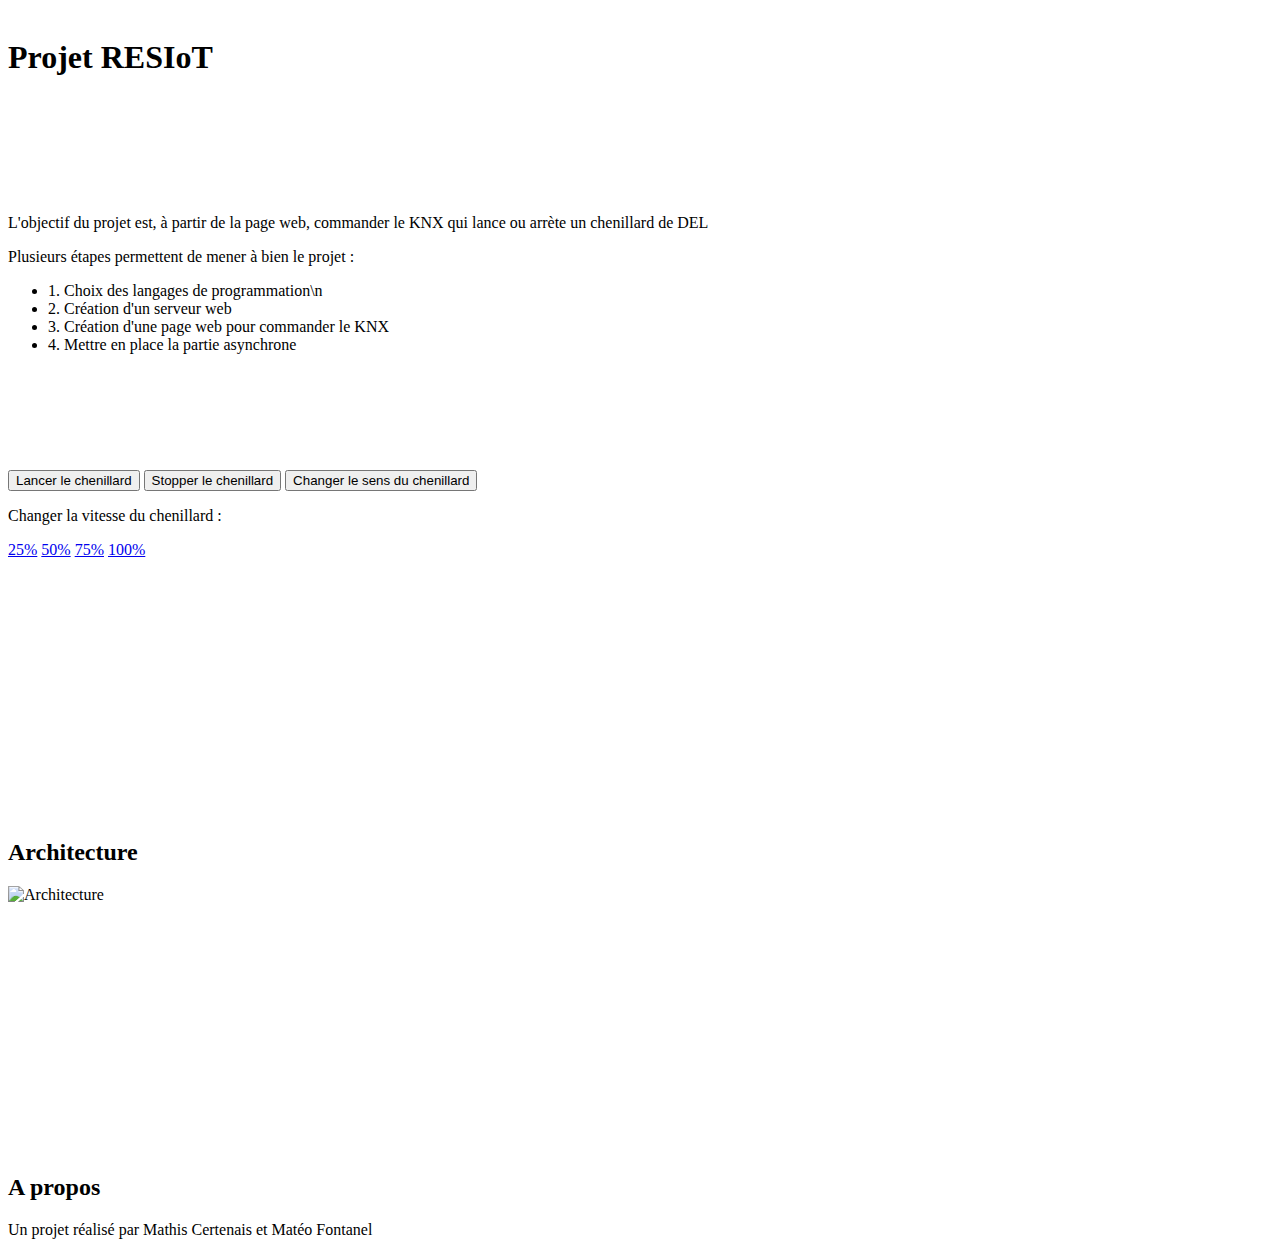
==== target/classes/index.html @ 43626ff8 "Ajout prise en charge de l'index" ====
<!DOCTYPE html>
<html lang="fr">
<head>
    <meta name="viewport" content="width=device-width" />
    <title>Projet RESIoT</title>
    <link rel="stylesheet" href="https://stackpath.bootstrapcdn.com/bootstrap/4.1.1/css/bootstrap.min.css" 
          integrity="sha384-WskhaSGFgHYWDcbwN70/dfYBj47jz9qbsMId/iRN3ewGhXQFZCSftd1LZCfmhktB" crossorigin="anonymous">
</head>
<body>
    <div class="container body-content">
        <div class="container">
            <div class="row justify-content-center" style="padding-top:10px;">
              <h1>Projet RESIoT</h1>
            </div>
            <div class="row justify-content-start" style="padding-top:100px;">
            <p>L'objectif du projet est, à partir de la page web, commander le KNX qui lance ou arrète un chenillard de DEL</p>
            <p>Plusieurs étapes permettent de mener à bien le projet :</p>
            <ul>
                <li>1. Choix des langages de programmation\n</li>
                <li>2. Création d'un serveur web</li>
                <li>3. Création d'une page web pour commander le KNX</li>
                <li>4. Mettre en place la partie asynchrone</li>
            </ul>
            </div>
            <div class="row justify-content-start" style="padding-top:100px;">
                <button class="btn btn-success btn-lg btn-block">Lancer le chenillard</button>
                <button class="btn btn-danger btn-lg btn-block">Stopper le chenillard</button>
                <button class="btn btn-dark btn-lg btn-block">Changer le sens du chenillard</button>
                <p>Changer la vitesse du chenillard :</p>   
                <a href="#" class="btn btn-secondary btn-lg active" role="button" aria-pressed="true">25%</a>
                <a href="#" class="btn btn-info btn-lg active" role="button" aria-pressed="true">50%</a>
                <a href="#" class="btn btn-primary btn-lg active" role="button" aria-pressed="true">75%</a>
                <a href="#" class="btn btn-warning btn-lg active" role="button" aria-pressed="true">100%</a>
            </div>
            <div class="row justify-content-start" style="padding-top:10px;">
                <div class="col" style="padding-top:250px;">
                    <h2>Architecture</h2>
                    <img src="/images/architecture.png" alt="Architecture" width="auto" height="850">
                </div>
                <div class="col" style="padding-top:250px;">
                    <h2>A propos</h2>
                    <label>Un projet réalisé par Mathis Certenais et Matéo Fontanel</label>
                </div>
            </div>
        </div>
    </div>
</body>
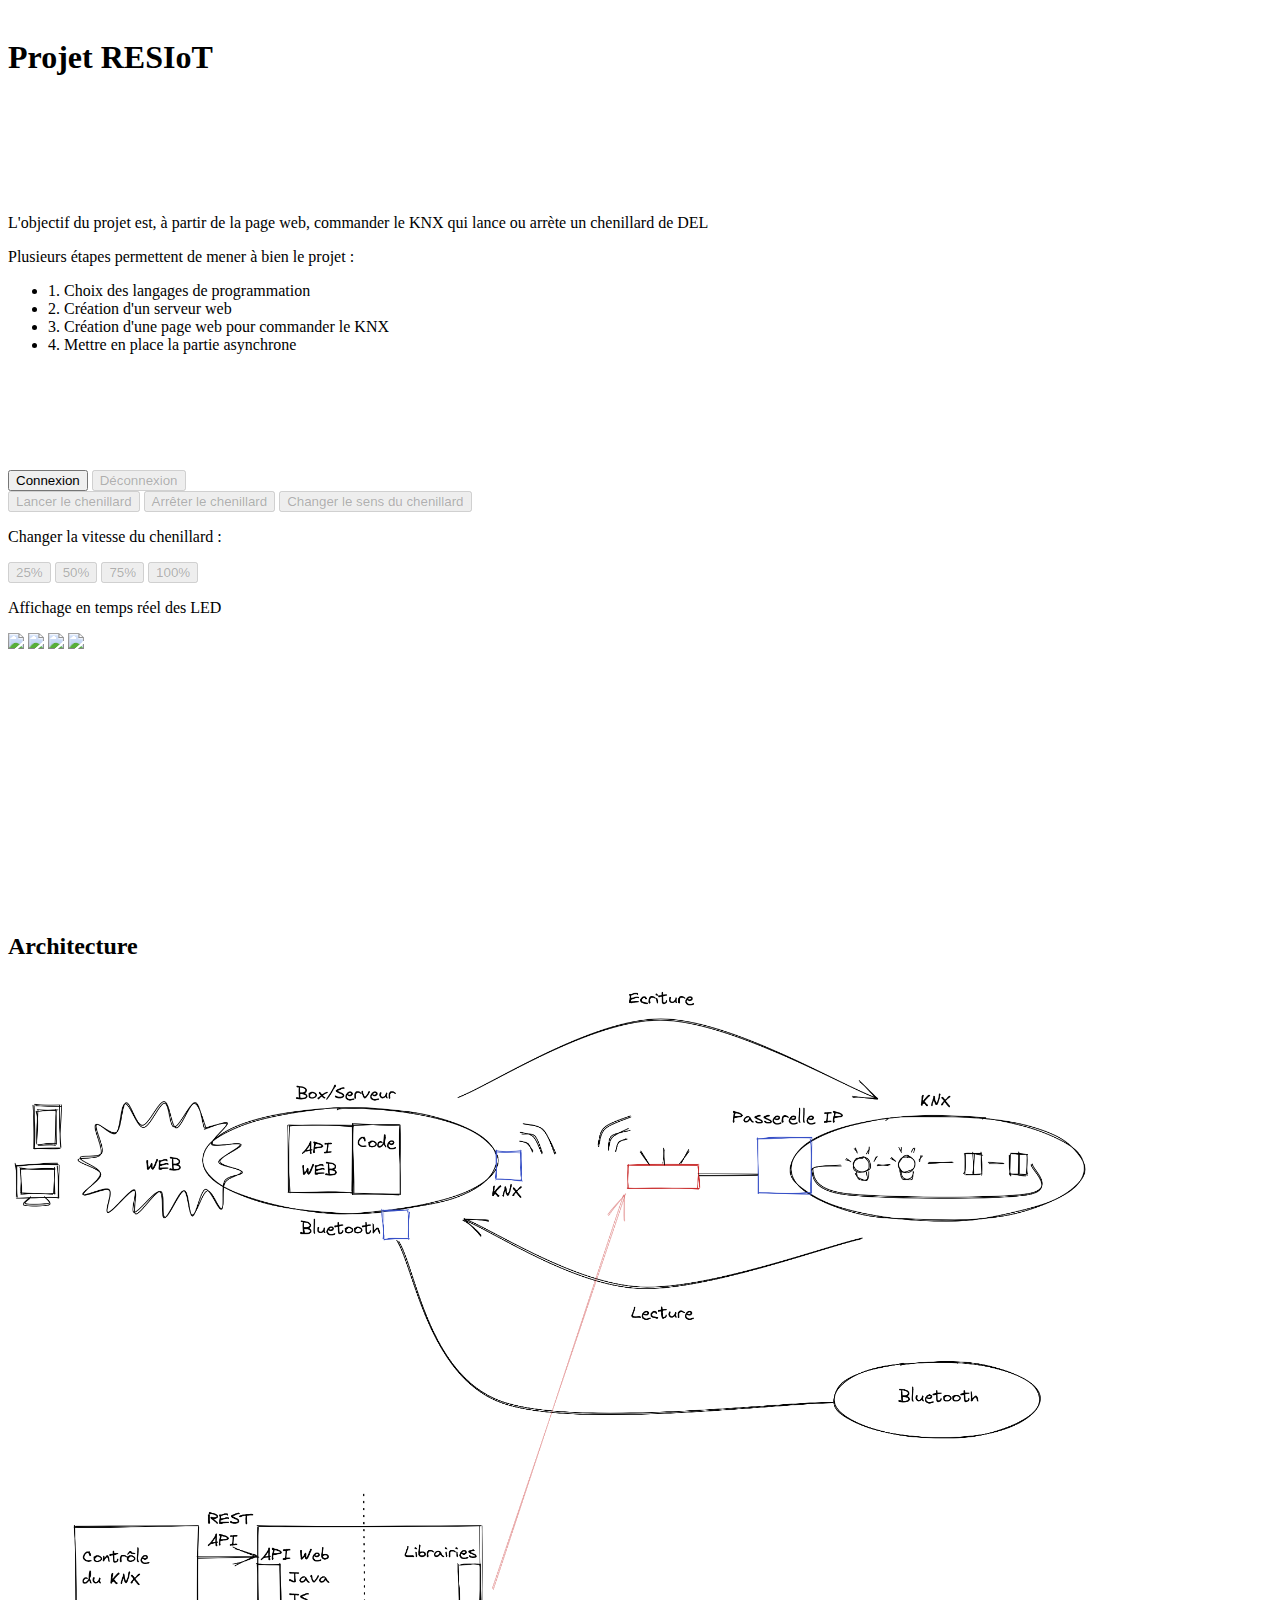
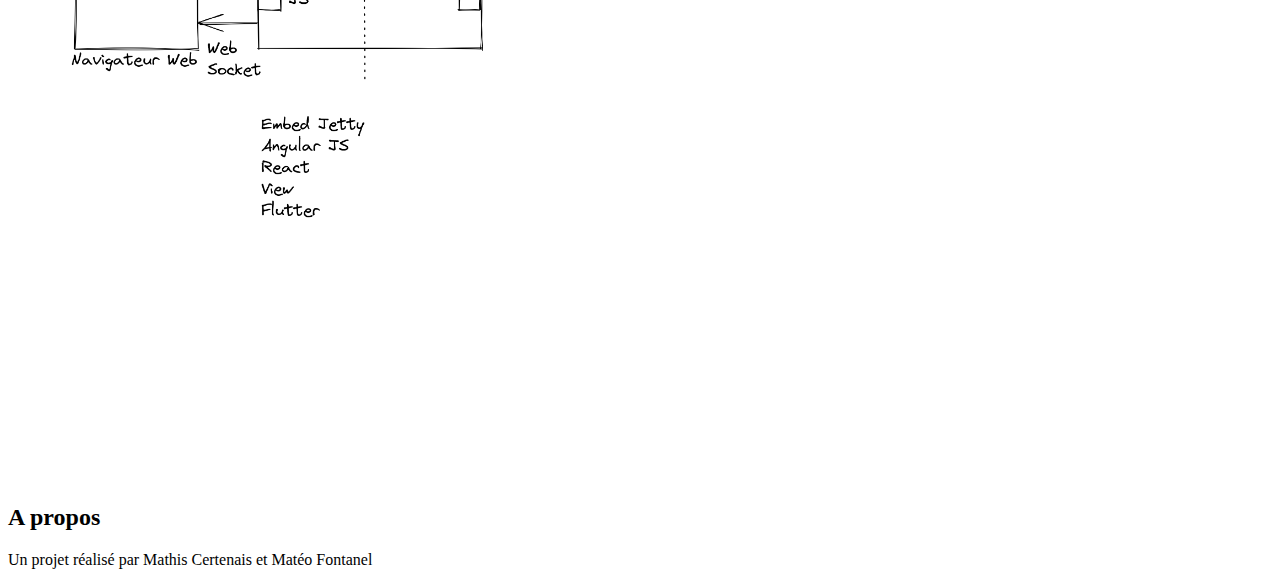
==== commit a71b9e76: "ThreadChenillard fonctionnel avec intégration web" ====
--- a/target/classes/index.html
+++ b/target/classes/index.html
@@ -1,11 +1,13 @@
-
 <!DOCTYPE html>
 <html lang="fr">
+<meta charset="utf-8"/>
 <head>
     <meta name="viewport" content="width=device-width" />
     <title>Projet RESIoT</title>
     <link rel="stylesheet" href="https://stackpath.bootstrapcdn.com/bootstrap/4.1.1/css/bootstrap.min.css" 
           integrity="sha384-WskhaSGFgHYWDcbwN70/dfYBj47jz9qbsMId/iRN3ewGhXQFZCSftd1LZCfmhktB" crossorigin="anonymous">
+    <script type="text/javascript" src="websocket.js"></script>
+
 </head>
 <body>
     <div class="container body-content">
@@ -17,26 +19,39 @@
             <p>L'objectif du projet est, à partir de la page web, commander le KNX qui lance ou arrète un chenillard de DEL</p>
             <p>Plusieurs étapes permettent de mener à bien le projet :</p>
             <ul>
-                <li>1. Choix des langages de programmation\n</li>
+                <li>1. Choix des langages de programmation</li>
                 <li>2. Création d'un serveur web</li>
                 <li>3. Création d'une page web pour commander le KNX</li>
                 <li>4. Mettre en place la partie asynchrone</li>
             </ul>
             </div>
             <div class="row justify-content-start" style="padding-top:100px;">
-                <button class="btn btn-success btn-lg btn-block">Lancer le chenillard</button>
-                <button class="btn btn-danger btn-lg btn-block">Stopper le chenillard</button>
-                <button class="btn btn-dark btn-lg btn-block">Changer le sens du chenillard</button>
-                <p>Changer la vitesse du chenillard :</p>   
-                <a href="#" class="btn btn-secondary btn-lg active" role="button" aria-pressed="true">25%</a>
-                <a href="#" class="btn btn-info btn-lg active" role="button" aria-pressed="true">50%</a>
-                <a href="#" class="btn btn-primary btn-lg active" role="button" aria-pressed="true">75%</a>
-                <a href="#" class="btn btn-warning btn-lg active" role="button" aria-pressed="true">100%</a>
+                <div class="d-grid gap-2">
+                    <input type="button" class="btn btn-secondary btn-lg" id="connect" value="Connexion" onclick="">
+                    <input type="button" class="btn btn-secondary btn-lg" id="disconnect" value="Déconnexion" onclick="" disabled="disabled">
+                </div>
+                <input type="button" id="startChenillard" class="btn btn-success btn-lg btn-block" value="Lancer le chenillard" onclick="" disabled="disabled">
+                <input type="button" id="stopChenillard" class="btn btn-danger btn-lg btn-block" value="Arrêter le chenillard" onclick="" disabled="disabled">
+                <input type="button" id="sensChenillard" class="btn btn-dark btn-lg btn-block" value="Changer le sens du chenillard" onclick="" disabled="disabled">
+                <div class="d-grid gap-2"> 
+                    <p>Changer la vitesse du chenillard :</p>
+                    <input type="button" id="speed25" class="btn btn-secondary btn-lg" aria-pressed="true" value="25%" onclick="" disabled="disabled">
+                    <input type="button" id="speed50" class="btn btn-info btn-lg" aria-pressed="true" value="50%" onclick="" disabled="disabled">
+                    <input type="button" id="speed75" class="btn btn-primary btn-lg"  aria-pressed="true" value="75%" onclick="" disabled="disabled">
+                    <input type="button" id="speed100" class="btn btn-warning btn-lg" aria-pressed="true" value="100%" onclick="" disabled="disabled">
+                </div>
+            </div>
+            <div> 
+                <p>Affichage en temps réel des LED</p>
+                <img id="led1" src="images/led_red.png">
+                <img id="led2" src="images/led_red.png">
+                <img id="led3" src="images/led_red.png">
+                <img id="led4" src="images/led_red.png">
             </div>
             <div class="row justify-content-start" style="padding-top:10px;">
                 <div class="col" style="padding-top:250px;">
                     <h2>Architecture</h2>
-                    <img src="/images/architecture.png" alt="Architecture" width="auto" height="850">
+                    <img src="images/architecture.png" alt="Architecture" width="auto" height="850">
                 </div>
                 <div class="col" style="padding-top:250px;">
                     <h2>A propos</h2>
@@ -45,4 +60,17 @@
             </div>
         </div>
     </div>
-</body>+    <script type="text/javascript">
+    $("connect").onclick = function(event) { wstool.connect() }
+    $("disconnect").onclick = function(event) { wstool.close() }
+    $("startChenillard").onclick = function(event) { wstool._send("changeState","true")  }
+    $("stopChenillard").onclick = function(event) { wstool._send("changeState","false") }
+    $("sensChenillard").onclick = function(event) { wstool._send("changeDirection","") }
+    $("speed25").onclick = function(event) { wstool._send("changeSpeed","0.25") }
+    $("speed50").onclick = function(event) { wstool._send("changeSpeed","0.5") }
+    $("speed75").onclick = function(event) { wstool._send("changeSpeed","0.75") }
+    $("speed100").onclick = function(event) { wstool._send("changeSpeed","1") }
+
+    </script>
+</body>
+</html>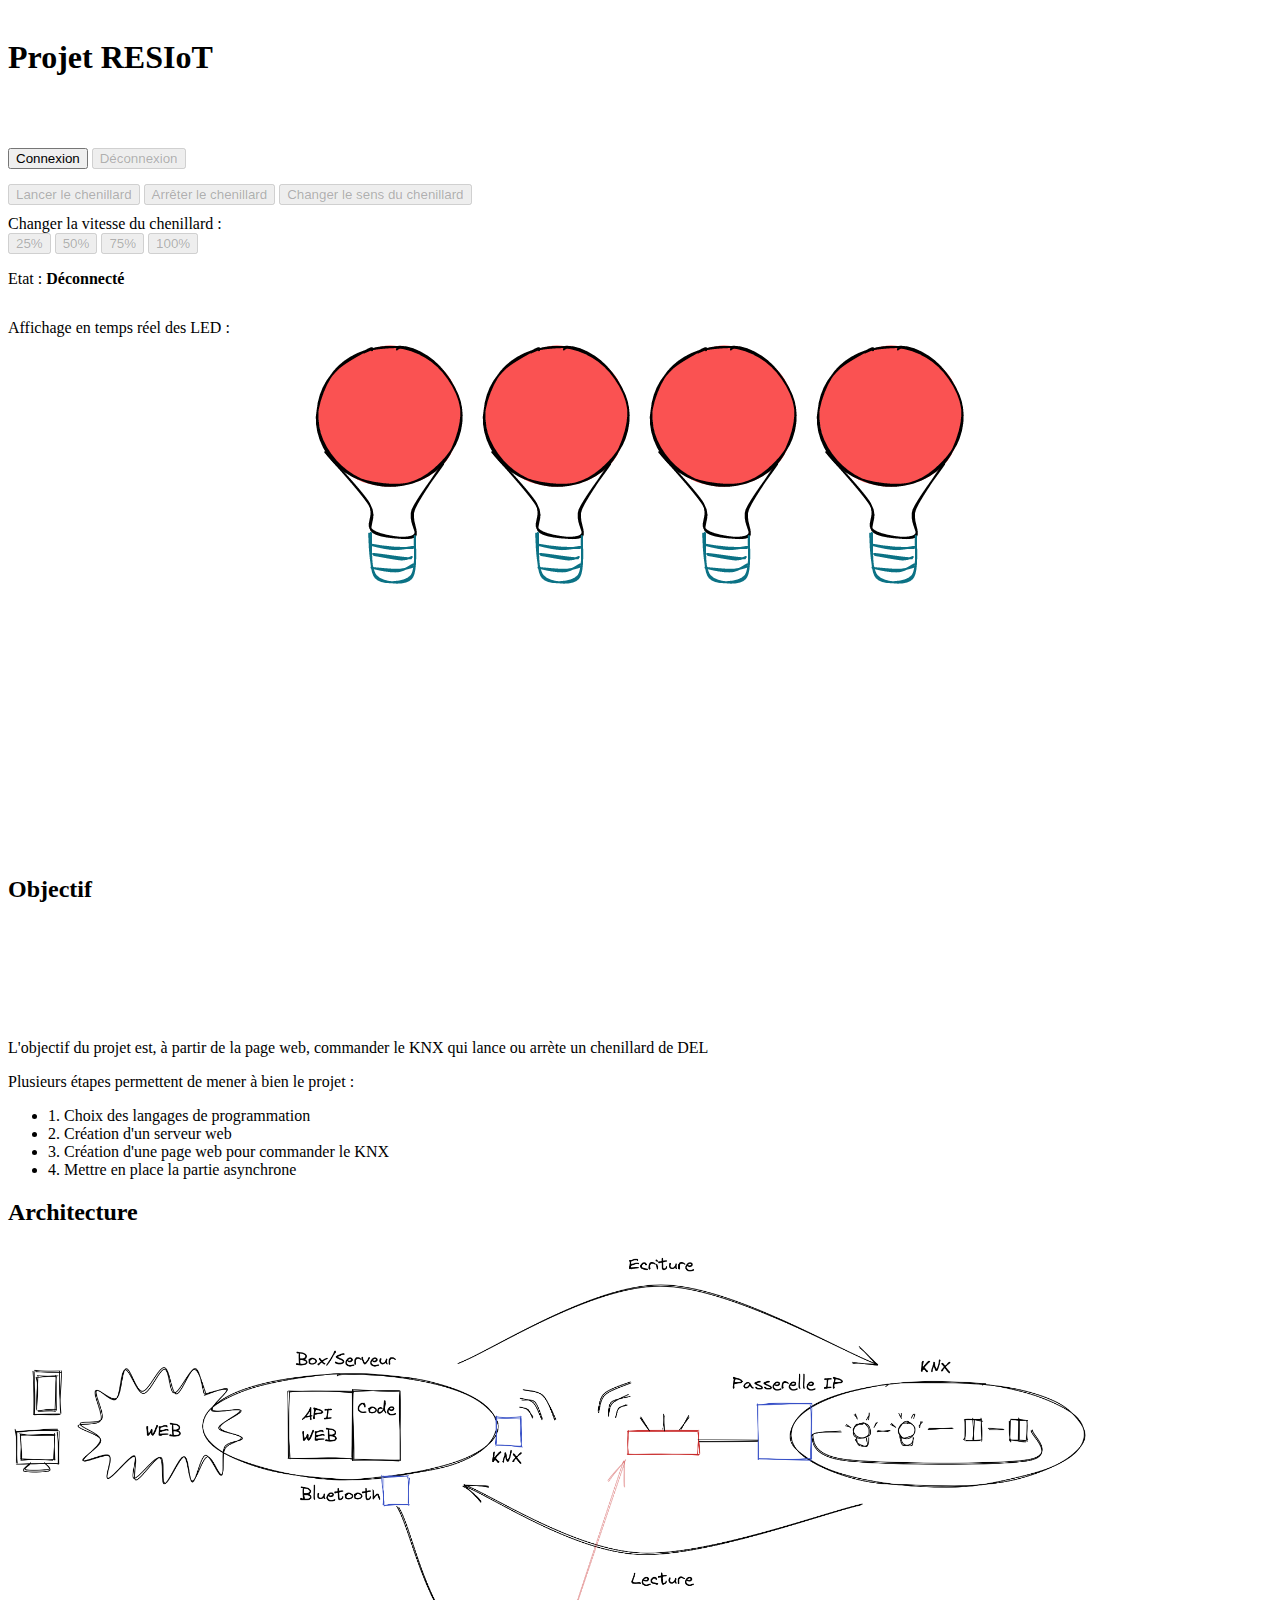
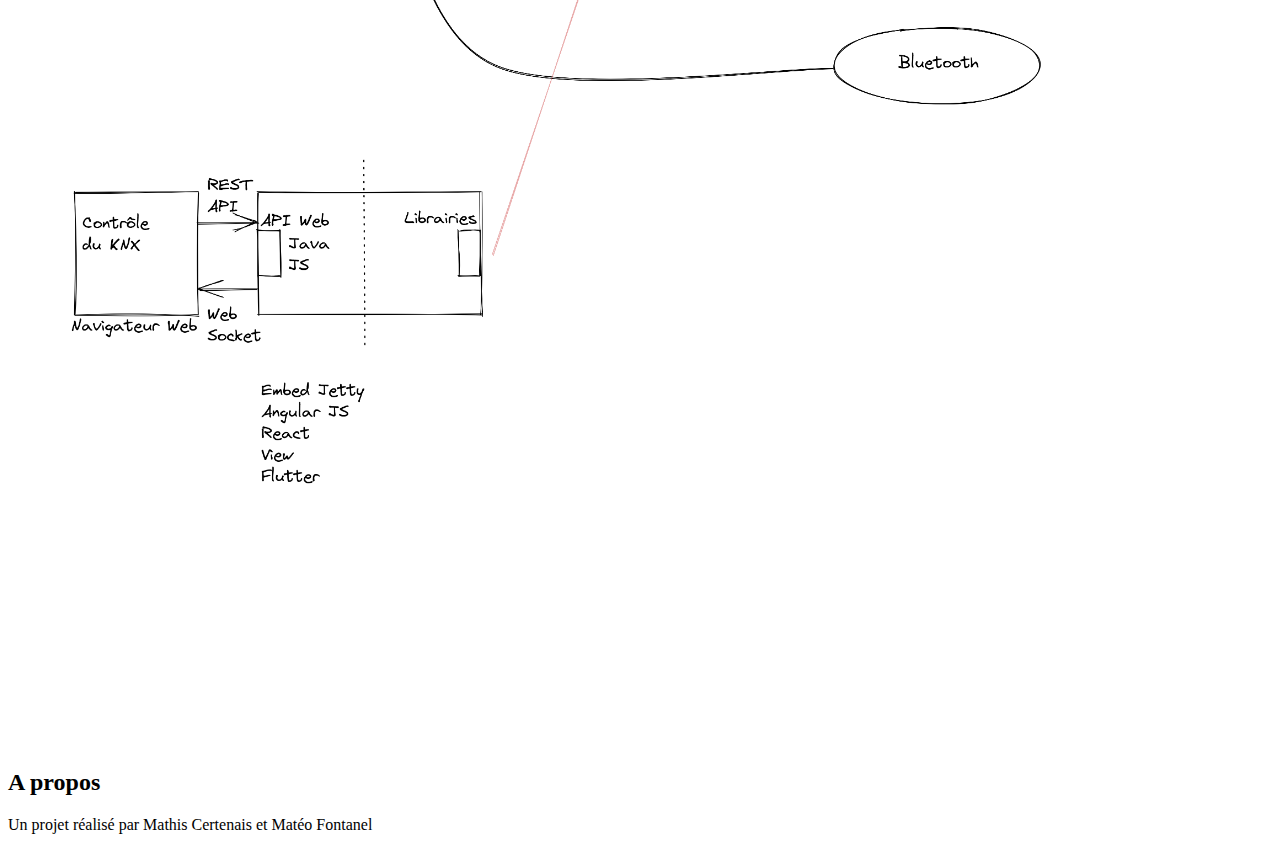
==== commit 5740a76d: "Merge branch 'master' of https://github.com/ESIR2-RESIoT/project" ====
--- a/target/classes/index.html
+++ b/target/classes/index.html
@@ -2,75 +2,113 @@
 <html lang="fr">
 <meta charset="utf-8"/>
 <head>
-    <meta name="viewport" content="width=device-width" />
+    <meta name="viewport" content="width=device-width"/>
     <title>Projet RESIoT</title>
-    <link rel="stylesheet" href="https://stackpath.bootstrapcdn.com/bootstrap/4.1.1/css/bootstrap.min.css" 
+    <link rel="stylesheet" href="https://stackpath.bootstrapcdn.com/bootstrap/4.1.1/css/bootstrap.min.css"
           integrity="sha384-WskhaSGFgHYWDcbwN70/dfYBj47jz9qbsMId/iRN3ewGhXQFZCSftd1LZCfmhktB" crossorigin="anonymous">
     <script type="text/javascript" src="websocket.js"></script>
+    <style>
+        .img {
+          display: block;
+          margin-left: auto;
+          margin-right: auto;
+          text-align: center;
 
+        }
+        </style>
 </head>
 <body>
-    <div class="container body-content">
-        <div class="container">
-            <div class="row justify-content-center" style="padding-top:10px;">
-              <h1>Projet RESIoT</h1>
+<div class="container body-content">
+    <div class="container">
+        <div class="row justify-content-center" style="padding-top:10px;">
+            <h1>Projet RESIoT</h1>
+        </div>
+        <div class="row justify-content-start" style="padding-top:50px;">
+            <div class="d-grid gap-2" style="padding-bottom:15px;">
+                <input type="button" class="btn btn-secondary btn-lg" id="connect" value="Connexion" onclick="">
+                <input type="button" class="btn btn-secondary btn-lg" id="disconnect" value="Déconnexion" onclick=""
+                       disabled="disabled">
             </div>
-            <div class="row justify-content-start" style="padding-top:100px;">
-            <p>L'objectif du projet est, à partir de la page web, commander le KNX qui lance ou arrète un chenillard de DEL</p>
-            <p>Plusieurs étapes permettent de mener à bien le projet :</p>
-            <ul>
-                <li>1. Choix des langages de programmation</li>
-                <li>2. Création d'un serveur web</li>
-                <li>3. Création d'une page web pour commander le KNX</li>
-                <li>4. Mettre en place la partie asynchrone</li>
-            </ul>
-            </div>
-            <div class="row justify-content-start" style="padding-top:100px;">
-                <div class="d-grid gap-2">
-                    <input type="button" class="btn btn-secondary btn-lg" id="connect" value="Connexion" onclick="">
-                    <input type="button" class="btn btn-secondary btn-lg" id="disconnect" value="Déconnexion" onclick="" disabled="disabled">
-                </div>
-                <input type="button" id="startChenillard" class="btn btn-success btn-lg btn-block" value="Lancer le chenillard" onclick="" disabled="disabled">
-                <input type="button" id="stopChenillard" class="btn btn-danger btn-lg btn-block" value="Arrêter le chenillard" onclick="" disabled="disabled">
-                <input type="button" id="sensChenillard" class="btn btn-dark btn-lg btn-block" value="Changer le sens du chenillard" onclick="" disabled="disabled">
-                <div class="d-grid gap-2"> 
-                    <p>Changer la vitesse du chenillard :</p>
-                    <input type="button" id="speed25" class="btn btn-secondary btn-lg" aria-pressed="true" value="25%" onclick="" disabled="disabled">
-                    <input type="button" id="speed50" class="btn btn-info btn-lg" aria-pressed="true" value="50%" onclick="" disabled="disabled">
-                    <input type="button" id="speed75" class="btn btn-primary btn-lg"  aria-pressed="true" value="75%" onclick="" disabled="disabled">
-                    <input type="button" id="speed100" class="btn btn-warning btn-lg" aria-pressed="true" value="100%" onclick="" disabled="disabled">
+            <input type="button" id="startChenillard" class="btn btn-success btn-lg btn-block"
+                   value="Lancer le chenillard" onclick="" disabled="disabled">
+            <input type="button" id="stopChenillard" class="btn btn-danger btn-lg btn-block"
+                   value="Arrêter le chenillard" onclick="" disabled="disabled">
+            <input type="button" id="sensChenillard" class="btn btn-dark btn-lg btn-block"
+                   value="Changer le sens du chenillard" onclick="" disabled="disabled">
+            <div class="container" style="padding-top:10px;">
+                <div class="row">
+                    <div class="col-8">
+                        <div class="alert alert-danger">
+                            Changer la vitesse du chenillard :
+                          </div>
+                        <input type="button" id="speed25" class="btn btn-secondary btn-lg" aria-pressed="true" value="25%"
+                               onclick="" disabled="disabled">
+                        <input type="button" id="speed50" class="btn btn-info btn-lg" aria-pressed="true" value="50%" onclick=""
+                               disabled="disabled">
+                        <input type="button" id="speed75" class="btn btn-primary btn-lg" aria-pressed="true" value="75%"
+                               onclick="" disabled="disabled">
+                        <input type="button" id="speed100" class="btn btn-warning btn-lg" aria-pressed="true" value="100%"
+                               onclick="" disabled="disabled">
+                    </div>
+                    <div class="col-4 alert alert-primary">
+                        <p id="statusLabel">Etat : <strong>Déconnecté</strong></p>
+                        <p id="speedLabel"></p>
+                        <p id="directionLabel"></p>
+                    </div>
                 </div>
             </div>
-            <div> 
-                <p>Affichage en temps réel des LED</p>
-                <img id="led1" src="images/led_red.png">
-                <img id="led2" src="images/led_red.png">
-                <img id="led3" src="images/led_red.png">
-                <img id="led4" src="images/led_red.png">
+
+
+        </div>
+        <div style="padding-top:15px;">
+            <div class="alert alert-success">
+                Affichage en temps réel des LED :
             </div>
-            <div class="row justify-content-start" style="padding-top:10px;">
-                <div class="col" style="padding-top:250px;">
-                    <h2>Architecture</h2>
-                    <img src="images/architecture.png" alt="Architecture" width="auto" height="850">
+        </div>
+
+        <div class = "img">
+            <img id="led0" src="images/led_red.png">
+            <img id="led1" src="images/led_red.png">
+            <img id="led2" src="images/led_red.png">
+            <img id="led3" src="images/led_red.png">
+        </div>
+        <div class="row justify-content-start" style="padding-top:10px;">
+            <div class="col" style="padding-top:250px;">
+                <h2>Objectif</h2>
+                <div class="row justify-content-start" style="padding-top:100px;">
+                    <p>L'objectif du projet est, à partir de la page web, commander le KNX qui lance ou arrète un chenillard de
+                        DEL</p>
+                    <p>Plusieurs étapes permettent de mener à bien le projet :</p>
+                    <ul>
+                        <li>1. Choix des langages de programmation</li>
+                        <li>2. Création d'un serveur web</li>
+                        <li>3. Création d'une page web pour commander le KNX</li>
+                        <li>4. Mettre en place la partie asynchrone</li>
+                    </ul>
                 </div>
-                <div class="col" style="padding-top:250px;">
-                    <h2>A propos</h2>
-                    <label>Un projet réalisé par Mathis Certenais et Matéo Fontanel</label>
-                </div>
+
+                <h2>Architecture</h2>
+                <img src="images/architecture.png" alt="Architecture" width="auto" height="850">
+            </div>
+            <div class="col" style="padding-top:250px;">
+                <h2>A propos</h2>
+                <label>Un projet réalisé par Mathis Certenais et Matéo Fontanel</label>
             </div>
         </div>
     </div>
-    <script type="text/javascript">
+</div>
+<script type="text/javascript">
     $("connect").onclick = function(event) { wstool.connect() }
     $("disconnect").onclick = function(event) { wstool.close() }
-    $("startChenillard").onclick = function(event) { wstool._send("changeState","true")  }
-    $("stopChenillard").onclick = function(event) { wstool._send("changeState","false") }
-    $("sensChenillard").onclick = function(event) { wstool._send("changeDirection","") }
-    $("speed25").onclick = function(event) { wstool._send("changeSpeed","0.25") }
-    $("speed50").onclick = function(event) { wstool._send("changeSpeed","0.5") }
-    $("speed75").onclick = function(event) { wstool._send("changeSpeed","0.75") }
-    $("speed100").onclick = function(event) { wstool._send("changeSpeed","1") }
+    $("startChenillard").onclick = function(event) { httpPost("state","true")  }
+    $("stopChenillard").onclick = function(event) { httpPost("state","false") }
+    $("sensChenillard").onclick = function(event) { httpPost("direction","") }
+    $("speed25").onclick = function(event) { httpPost("speed","0.25") }
+    $("speed50").onclick = function(event) { httpPost("speed","0.5") }
+    $("speed75").onclick = function(event) { httpPost("speed","0.75") }
+    $("speed100").onclick = function(event) { httpPost("speed","1") }
 
-    </script>
+
+</script>
 </body>
 </html>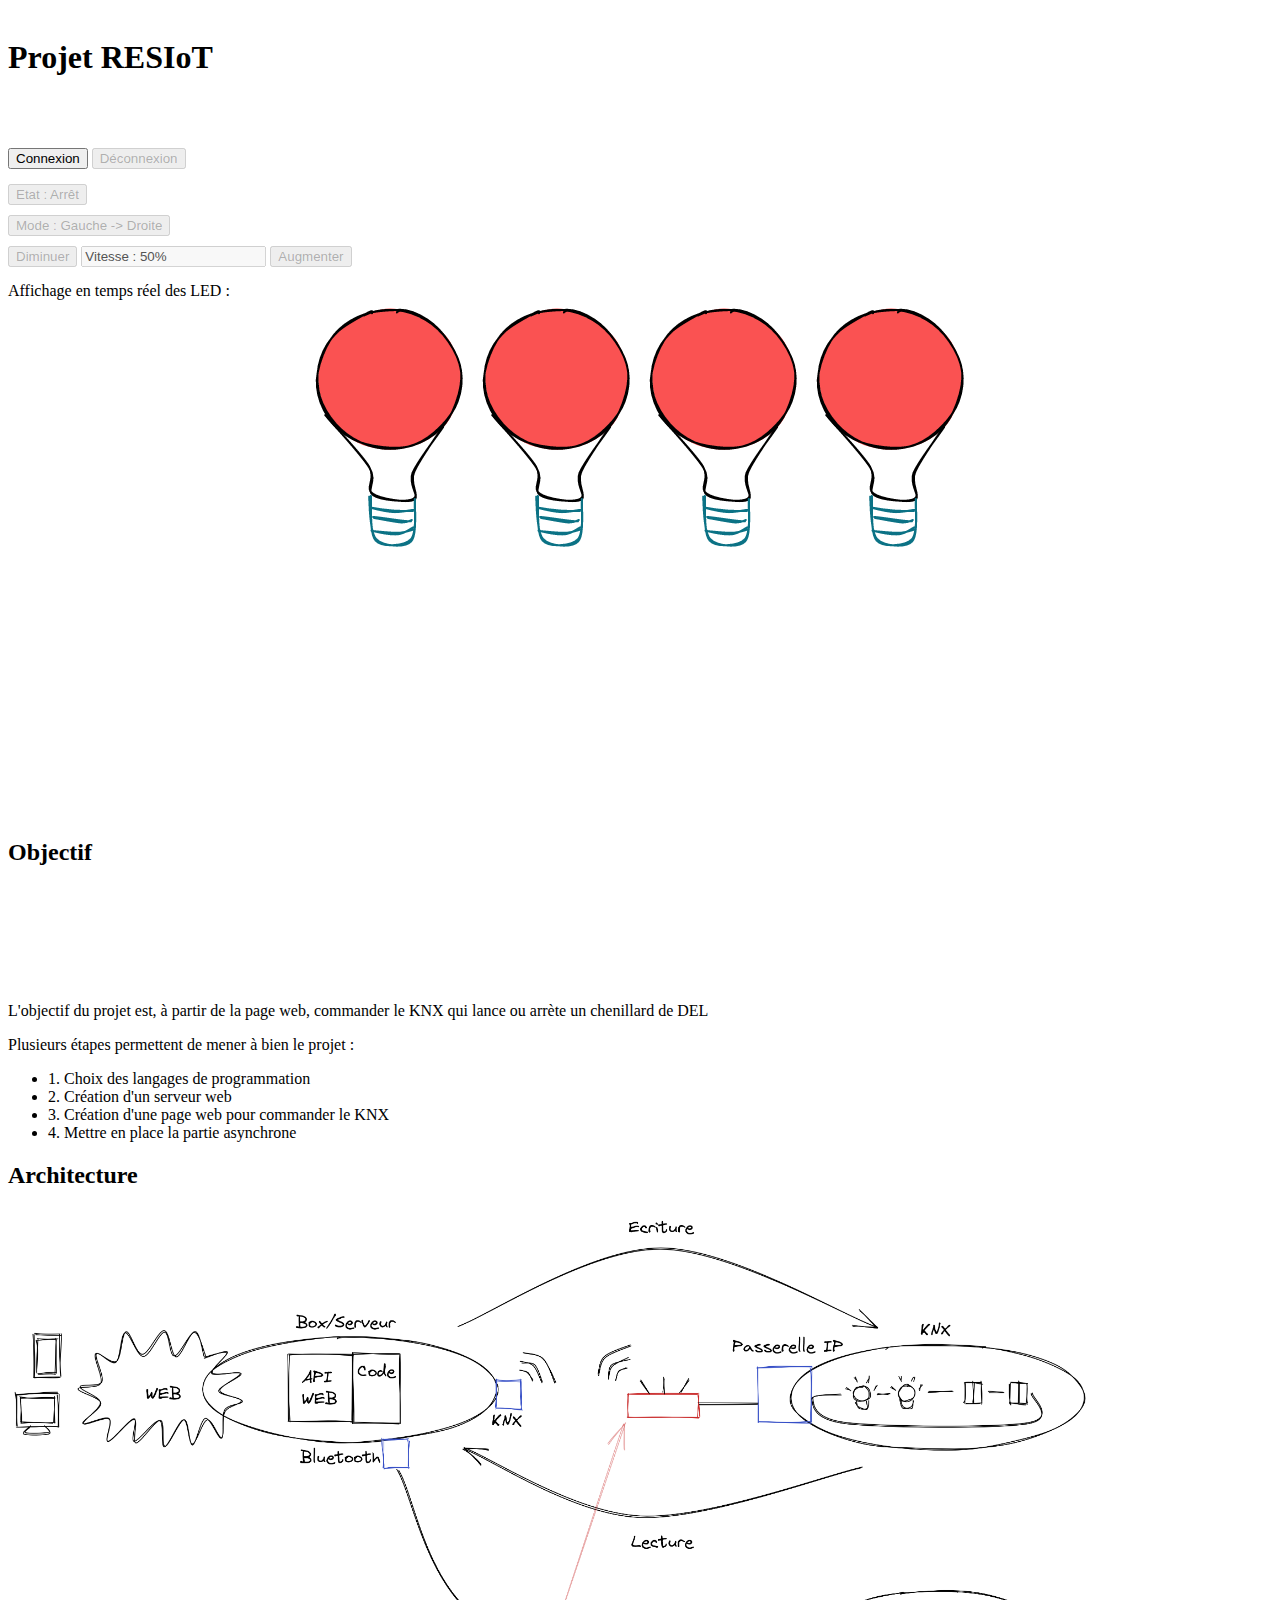
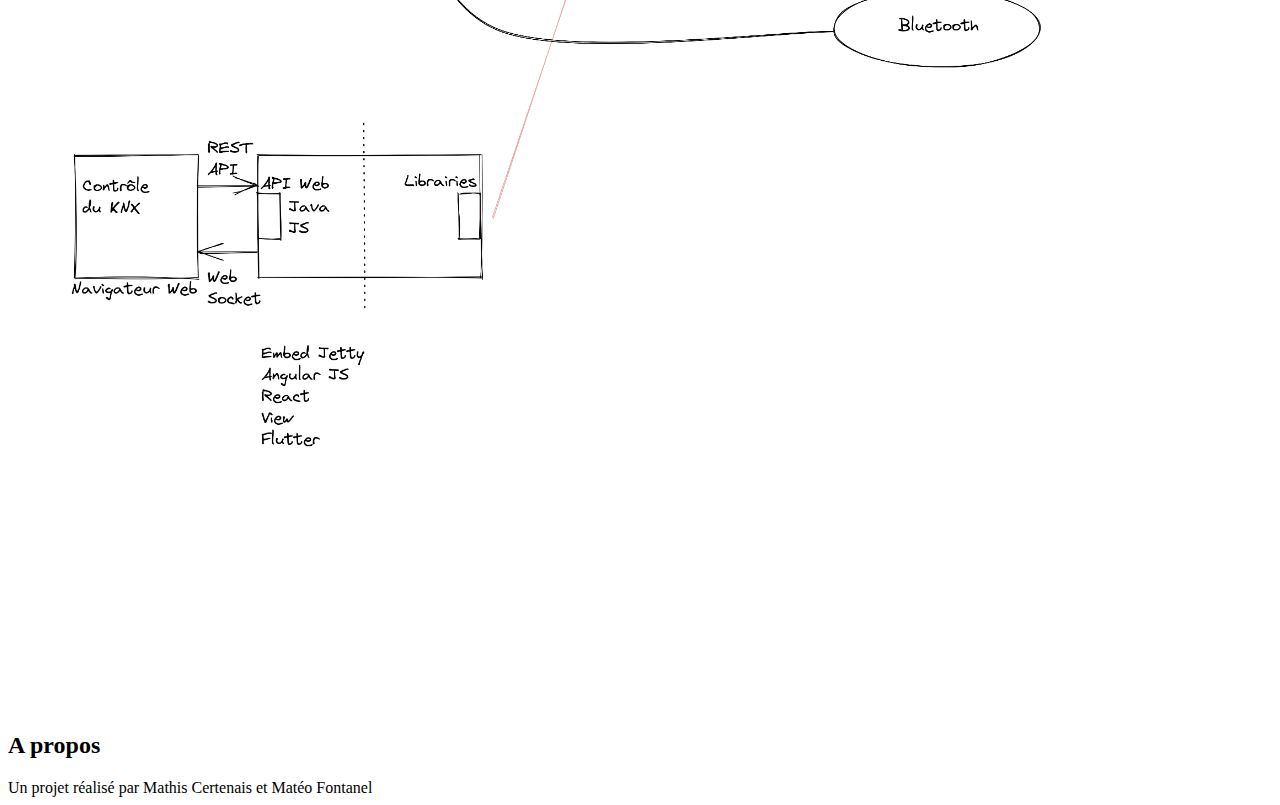
==== commit e9699d0f: "UI" ====
--- a/target/classes/index.html
+++ b/target/classes/index.html
@@ -4,8 +4,7 @@
 <head>
     <meta name="viewport" content="width=device-width"/>
     <title>Projet RESIoT</title>
-    <link rel="stylesheet" href="https://stackpath.bootstrapcdn.com/bootstrap/4.1.1/css/bootstrap.min.css"
-          integrity="sha384-WskhaSGFgHYWDcbwN70/dfYBj47jz9qbsMId/iRN3ewGhXQFZCSftd1LZCfmhktB" crossorigin="anonymous">
+    <link rel="stylesheet" href="css/bootstrap.min.css">
     <script type="text/javascript" src="websocket.js"></script>
     <style>
         .img {
@@ -13,7 +12,6 @@
           margin-left: auto;
           margin-right: auto;
           text-align: center;
-
         }
         </style>
 </head>
@@ -25,35 +23,25 @@
         </div>
         <div class="row justify-content-start" style="padding-top:50px;">
             <div class="d-grid gap-2" style="padding-bottom:15px;">
-                <input type="button" class="btn btn-secondary btn-lg" id="connect" value="Connexion" onclick="">
-                <input type="button" class="btn btn-secondary btn-lg" id="disconnect" value="Déconnexion" onclick=""
+                <input type="button" class="btn btn-success btn-lg" id="connect" value="Connexion" onclick="">
+                <input type="button" class="btn btn-danger btn-lg" id="disconnect" value="Déconnexion" onclick=""
                        disabled="disabled">
             </div>
             <input type="button" id="startChenillard" class="btn btn-success btn-lg btn-block"
-                   value="Lancer le chenillard" onclick="" disabled="disabled">
-            <input type="button" id="stopChenillard" class="btn btn-danger btn-lg btn-block"
-                   value="Arrêter le chenillard" onclick="" disabled="disabled">
-            <input type="button" id="sensChenillard" class="btn btn-dark btn-lg btn-block"
-                   value="Changer le sens du chenillard" onclick="" disabled="disabled">
+                value="Etat : Arrêt" onclick="" disabled="disabled">
+            <div style="padding-top:10px;">
+            </div>
+            <input type="button" id="sensChenillard" class="btn btn-warning btn-lg btn-block"
+                value="Mode : Gauche -> Droite" onclick="" disabled="disabled">
+
             <div class="container" style="padding-top:10px;">
                 <div class="row">
-                    <div class="col-8">
-                        <div class="alert alert-danger">
-                            Changer la vitesse du chenillard :
-                          </div>
-                        <input type="button" id="speed25" class="btn btn-secondary btn-lg" aria-pressed="true" value="25%"
-                               onclick="" disabled="disabled">
-                        <input type="button" id="speed50" class="btn btn-info btn-lg" aria-pressed="true" value="50%" onclick=""
-                               disabled="disabled">
-                        <input type="button" id="speed75" class="btn btn-primary btn-lg" aria-pressed="true" value="75%"
-                               onclick="" disabled="disabled">
-                        <input type="button" id="speed100" class="btn btn-warning btn-lg" aria-pressed="true" value="100%"
-                               onclick="" disabled="disabled">
-                    </div>
-                    <div class="col-4 alert alert-primary">
-                        <p id="statusLabel">Etat : <strong>Déconnecté</strong></p>
-                        <p id="speedLabel"></p>
-                        <p id="directionLabel"></p>
+                    <div class="col-8 alert alert-primary">
+                        <input type="button" id="decreaseSpeed" class="btn btn-dark btn-lg btn-block"
+                                value="Diminuer" onclick="" disabled="disabled">
+                        <input id="speedLabelButton" class="btn btn-secondary btn-lg" value="Vitesse : 50%" disabled="disabled">
+                        <input type="button" id="increaseSpeed" class="btn btn-dark btn-lg btn-block"
+                                value="Augmenter" onclick="" disabled="disabled">
                     </div>
                 </div>
             </div>
@@ -61,7 +49,7 @@
 
         </div>
         <div style="padding-top:15px;">
-            <div class="alert alert-success">
+            <div class="alert alert-primary">
                 Affichage en temps réel des LED :
             </div>
         </div>
@@ -98,17 +86,38 @@
     </div>
 </div>
 <script type="text/javascript">
+    var chaserState = false
+    var speed = 0.5
+
     $("connect").onclick = function(event) { wstool.connect() }
+
     $("disconnect").onclick = function(event) { wstool.close() }
-    $("startChenillard").onclick = function(event) { httpPost("state","true")  }
-    $("stopChenillard").onclick = function(event) { httpPost("state","false") }
+
+    $("startChenillard").onclick = function(event) {
+        chaserState = !chaserState
+        httpPost("state",JSON.stringify(chaserState))
+    };
+
+    $("increaseSpeed").onclick = function(event) {
+        speed += 0.25
+        if(speed == 1){
+            $("increaseSpeed").disabled = true
+        }else{
+            $("decreaseSpeed").disabled = false
+        }
+        httpPost("speed",JSON.stringify(speed))
+    };
+
+    $("decreaseSpeed").onclick = function(event) {
+        speed -= 0.25
+        if(speed == 0.25){
+            $("decreaseSpeed").disabled = true
+        }else{
+            $("increaseSpeed").disabled = false
+        }
+        httpPost("speed",JSON.stringify(speed))
+    };
     $("sensChenillard").onclick = function(event) { httpPost("direction","") }
-    $("speed25").onclick = function(event) { httpPost("speed","0.25") }
-    $("speed50").onclick = function(event) { httpPost("speed","0.5") }
-    $("speed75").onclick = function(event) { httpPost("speed","0.75") }
-    $("speed100").onclick = function(event) { httpPost("speed","1") }
-
-
 </script>
 </body>
 </html>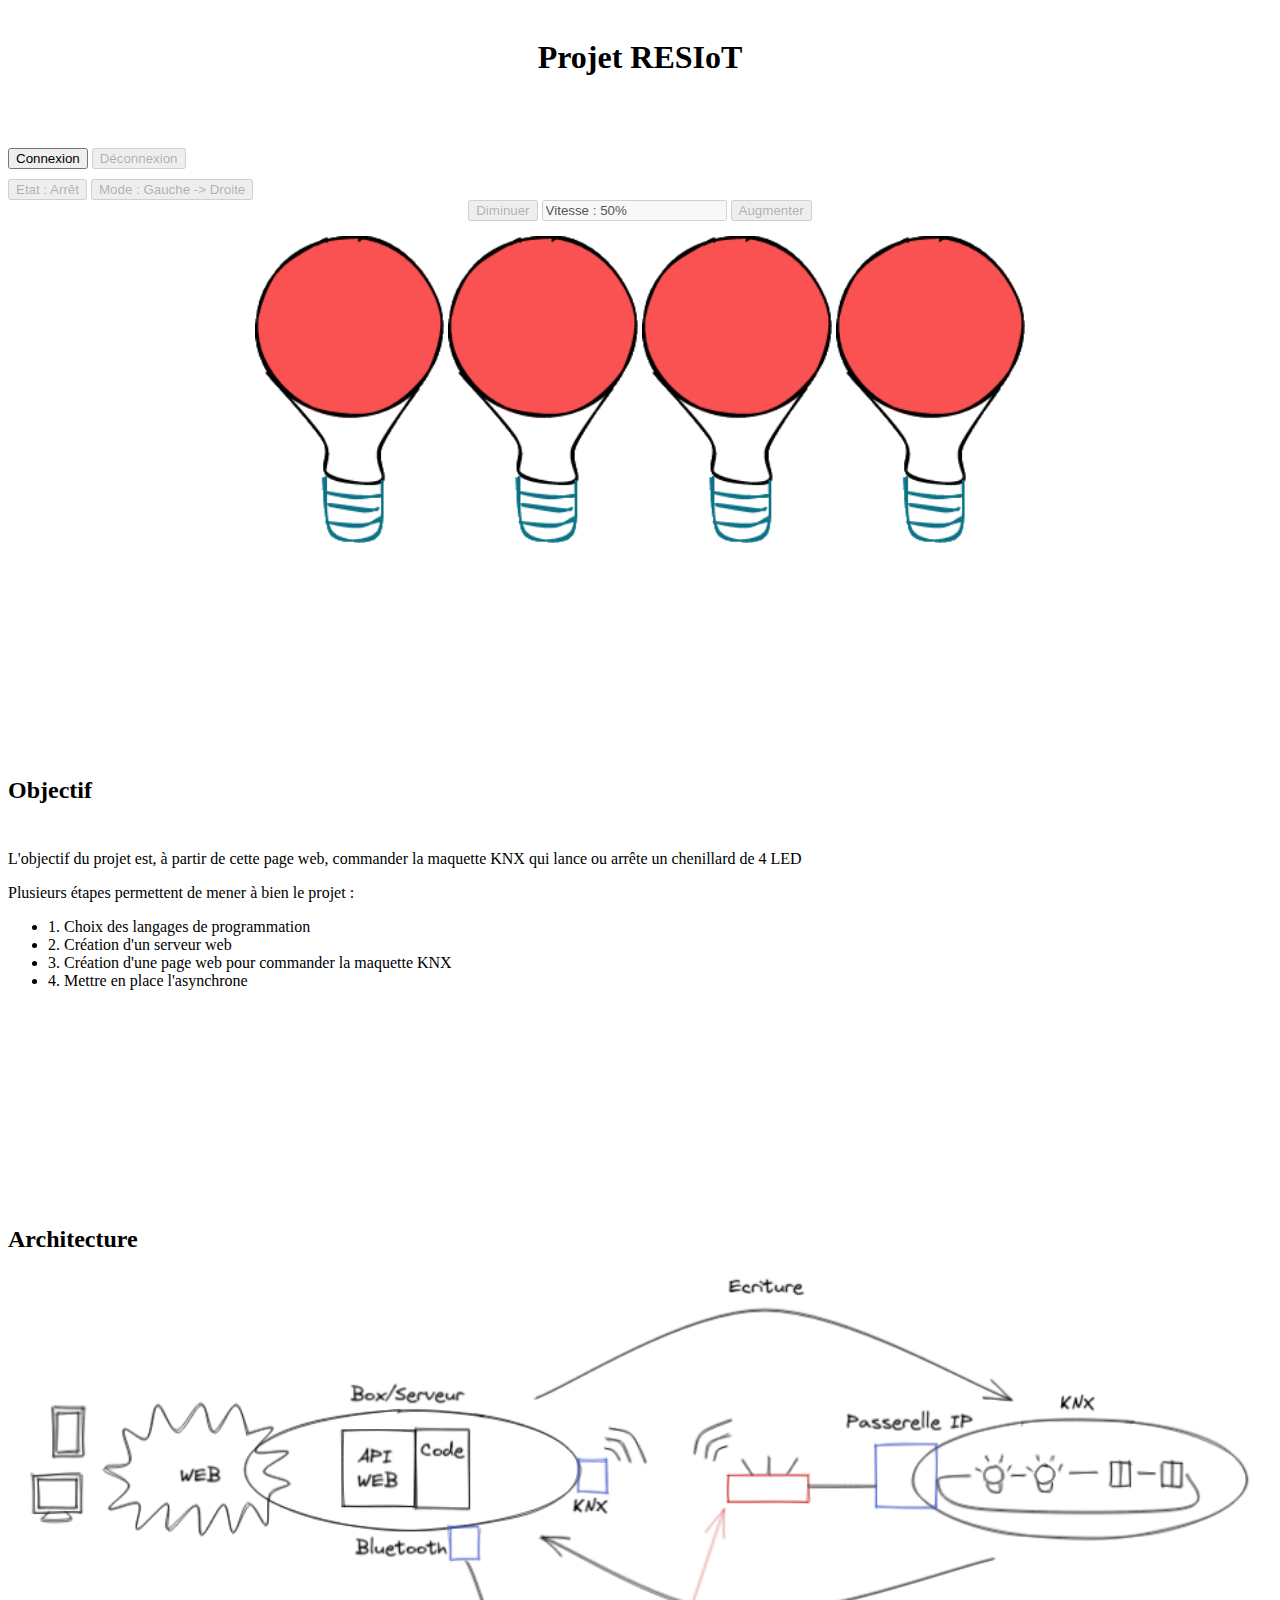
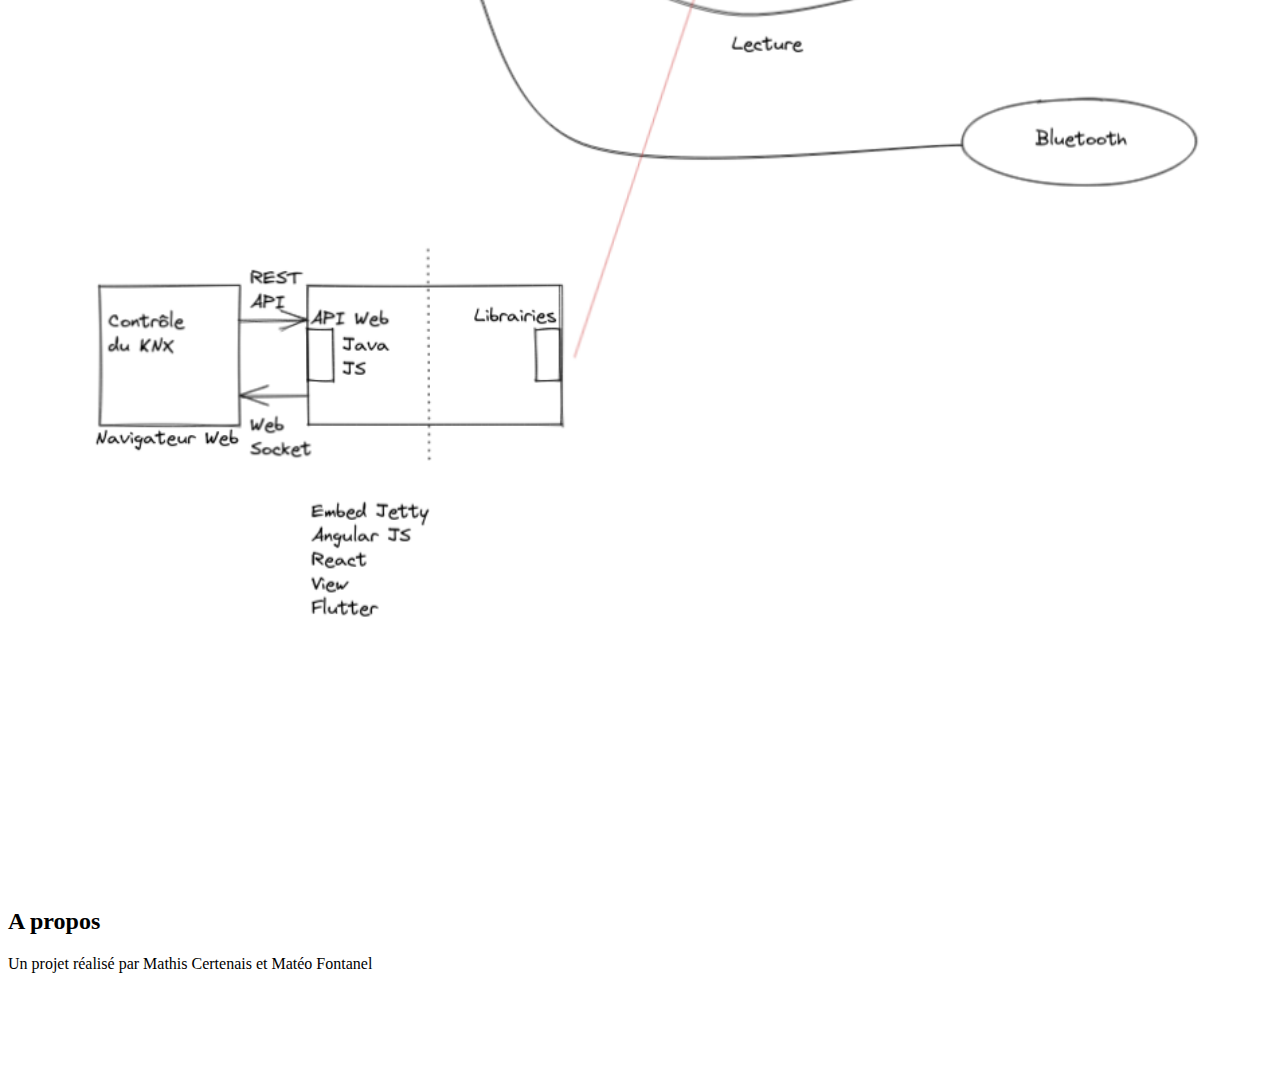
==== commit 7204a046: "Push version finale pour démo Bugs restants : - Affichage LEDs sur l'appli web fonctionnel jusqu'à 5" ====
--- a/target/classes/index.html
+++ b/target/classes/index.html
@@ -13,6 +13,11 @@
           margin-right: auto;
           text-align: center;
         }
+
+        .center {
+            text-align: center;
+        }
+        h1 {text-align: center;}
         </style>
 </head>
 <body>
@@ -22,82 +27,74 @@
             <h1>Projet RESIoT</h1>
         </div>
         <div class="row justify-content-start" style="padding-top:50px;">
-            <div class="d-grid gap-2" style="padding-bottom:15px;">
+            <div class="d-grid gap-2">
                 <input type="button" class="btn btn-success btn-lg" id="connect" value="Connexion" onclick="">
                 <input type="button" class="btn btn-danger btn-lg" id="disconnect" value="Déconnexion" onclick=""
                        disabled="disabled">
             </div>
-            <input type="button" id="startChenillard" class="btn btn-success btn-lg btn-block"
-                value="Etat : Arrêt" onclick="" disabled="disabled">
-            <div style="padding-top:10px;">
-            </div>
-            <input type="button" id="sensChenillard" class="btn btn-warning btn-lg btn-block"
-                value="Mode : Gauche -> Droite" onclick="" disabled="disabled">
+            <div class="d-grid gap-2" style="padding-top:10px;">
+                <input type="button" id="startChenillard" class="btn btn-success btn-lg btn-block"
+                       value="Etat : Arrêt" onclick="" disabled="disabled">
+                <input type="button" id="sensChenillard" class="btn btn-warning btn-lg btn-block"
+                       value="Mode : Gauche -> Droite" onclick="" disabled="disabled">
 
-            <div class="container" style="padding-top:10px;">
-                <div class="row">
-                    <div class="col-8 alert alert-primary">
+                <div class="col-8 alert alert-primary" style="width: auto;">
+                    <div class="center">
                         <input type="button" id="decreaseSpeed" class="btn btn-dark btn-lg btn-block"
-                                value="Diminuer" onclick="" disabled="disabled">
+                               value="Diminuer" onclick="" disabled="disabled">
                         <input id="speedLabelButton" class="btn btn-secondary btn-lg" value="Vitesse : 50%" disabled="disabled">
                         <input type="button" id="increaseSpeed" class="btn btn-dark btn-lg btn-block"
-                                value="Augmenter" onclick="" disabled="disabled">
+                               value="Augmenter" onclick="" disabled="disabled">
                     </div>
                 </div>
             </div>
 
-
         </div>
         <div style="padding-top:15px;">
-            <div class="alert alert-primary">
-                Affichage en temps réel des LED :
-            </div>
+
         </div>
 
         <div class = "img">
-            <img id="led0" src="images/led_red.png">
-            <img id="led1" src="images/led_red.png">
-            <img id="led2" src="images/led_red.png">
-            <img id="led3" src="images/led_red.png">
+            <img id="led0" src="images/led_red.png" width="15%" height="15%">
+            <img id="led1" src="images/led_red.png" width="15%" height="15%">
+            <img id="led2" src="images/led_red.png" width="15%" height="15%">
+            <img id="led3" src="images/led_red.png" width="15%" height="15%">
         </div>
         <div class="row justify-content-start" style="padding-top:10px;">
-            <div class="col" style="padding-top:250px;">
+            <div class="col" style="padding-top:200px;">
                 <h2>Objectif</h2>
-                <div class="row justify-content-start" style="padding-top:100px;">
-                    <p>L'objectif du projet est, à partir de la page web, commander le KNX qui lance ou arrète un chenillard de
-                        DEL</p>
+                <div class="row justify-content-start" style="padding-top:10px;">
+                    <p>L'objectif du projet est, à partir de cette page web, commander la maquette KNX qui lance ou arrête un chenillard de
+                        4 LED</p>
                     <p>Plusieurs étapes permettent de mener à bien le projet :</p>
                     <ul>
                         <li>1. Choix des langages de programmation</li>
                         <li>2. Création d'un serveur web</li>
-                        <li>3. Création d'une page web pour commander le KNX</li>
-                        <li>4. Mettre en place la partie asynchrone</li>
+                        <li>3. Création d'une page web pour commander la maquette KNX</li>
+                        <li>4. Mettre en place l'asynchrone</li>
                     </ul>
                 </div>
-
-                <h2>Architecture</h2>
-                <img src="images/architecture.png" alt="Architecture" width="auto" height="850">
-            </div>
-            <div class="col" style="padding-top:250px;">
-                <h2>A propos</h2>
-                <label>Un projet réalisé par Mathis Certenais et Matéo Fontanel</label>
+                <div class="col" style="padding-top:200px;">
+                    <h2>Architecture</h2>
+                    <img src="../../../architecture/architecture.png" alt="Architecture" width="100%" height="100%">
+                </div>
+                <div class="col" style="padding-top:250px; padding-bottom: 100px;">
+                    <h2>A propos</h2>
+                    <label>Un projet réalisé par Mathis Certenais et Matéo Fontanel</label>
+                </div>
             </div>
         </div>
     </div>
 </div>
-<script type="text/javascript">
+    <script type="text/javascript">
     var chaserState = false
     var speed = 0.5
-
     $("connect").onclick = function(event) { wstool.connect() }
-
     $("disconnect").onclick = function(event) { wstool.close() }
-
     $("startChenillard").onclick = function(event) {
         chaserState = !chaserState
         httpPost("state",JSON.stringify(chaserState))
     };
-
     $("increaseSpeed").onclick = function(event) {
         speed += 0.25
         if(speed == 1){
@@ -107,7 +104,6 @@
         }
         httpPost("speed",JSON.stringify(speed))
     };
-
     $("decreaseSpeed").onclick = function(event) {
         speed -= 0.25
         if(speed == 0.25){
